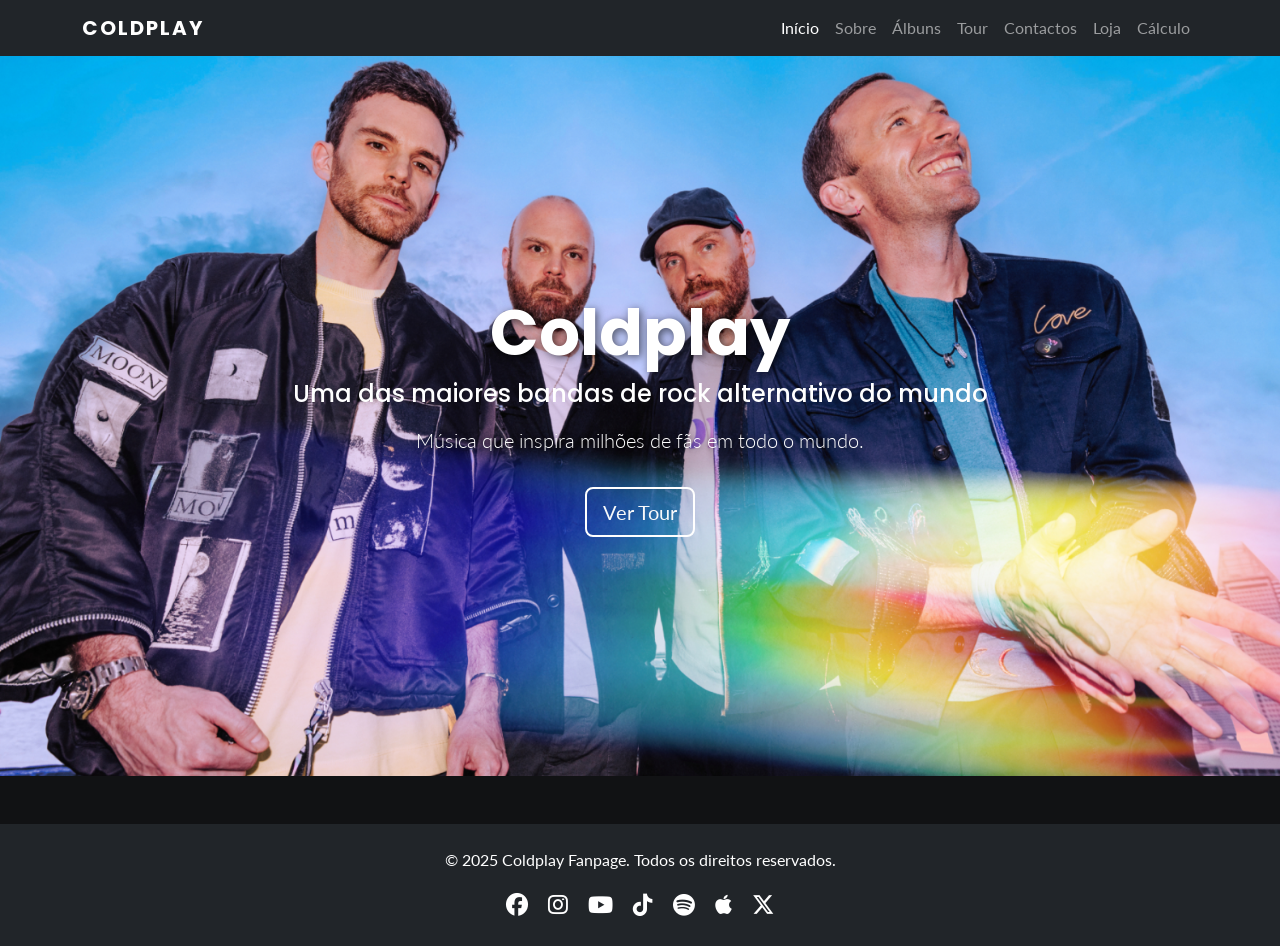
==== index.html @ 2f2eaa7e "Adiciona estrutura inicial do site e todos os arquivos do projeto" ====
<!DOCTYPE html>
<html lang="pt">
<head>
  <meta charset="UTF-8">
  <meta name="viewport" content="width=device-width, initial-scale=1">
  <title>Coldplay Fanpage | História, Álbuns, Tour e Contactos</title>

  <!-- SEO -->
  <meta name="description" content="Descubra tudo sobre Coldplay: história, álbuns de sucesso, concertos e formulário de contacto nesta fanpage dedicada.">
  <meta name="keywords" content="Coldplay, banda, música, rock alternativo, concertos, álbuns, Chris Martin, fanpage">
  <meta name="author" content="Nome do aluno">

  <!-- Bootstrap -->
  <link href="https://cdn.jsdelivr.net/npm/bootstrap@5.3.3/dist/css/bootstrap.min.css" rel="stylesheet">

  <!-- Google Fonts -->
  <link href="https://fonts.googleapis.com/css2?family=Lato:wght@400;700&family=Poppins:wght@400;700&display=swap" rel="stylesheet">

  <!-- Font Awesome -->
  <link rel="stylesheet" href="https://cdnjs.cloudflare.com/ajax/libs/font-awesome/6.5.0/css/all.min.css">

  <!-- CSS personalizado -->
  <link rel="stylesheet" href="css/style.css">
</head>
<body>
  <!-- Header -->
  <header>
    <nav class="navbar navbar-expand-lg navbar-dark bg-dark">
      <div class="container">
        <a class="navbar-brand fw-bold" href="index.html">COLDPLAY</a>
        <button class="navbar-toggler" type="button" data-bs-toggle="collapse" data-bs-target="#nav">
          <span class="navbar-toggler-icon"></span>
        </button>
        <div id="nav" class="collapse navbar-collapse">
          <ul class="navbar-nav ms-auto">
            <li class="nav-item"><a class="nav-link active" href="index.html">Início</a></li>
            <li class="nav-item"><a class="nav-link" href="sobre.html">Sobre</a></li>
            <li class="nav-item"><a class="nav-link" href="albuns.html">Álbuns</a></li>
            <li class="nav-item"><a class="nav-link" href="tour.html">Tour</a></li>
            <li class="nav-item"><a class="nav-link" href="contactos.html">Contactos</a></li>
            <li class="nav-item"><a class="nav-link" href="loja.html">Loja</a></li>
            <li class="nav-item"><a class="nav-link" href="calculadora.html">Cálculo</a></li>
  

          </ul>
        </div>
      </div>
    </nav>
  </header>

  <!-- Conteúdo principal -->
  <main>
    <section class="hero d-flex align-items-center text-center text-white" style="background:url('imagens/hero.jpg') center/cover no-repeat; height:80vh;">
      <div class="container">
        <h1 class="display-3 fw-bold">Coldplay</h1>
        <h2 class="h4 mb-3">Uma das maiores bandas de rock alternativo do mundo</h2>
        <p class="lead">Música que inspira milhões de fãs em todo o mundo.</p>
        <a href="tour.html" class="btn btn-outline-light btn-lg mt-3">Ver Tour</a>

        <!-- Imagem invisível para SEO -->
        <img src="imagens/hero.jpg" alt="Coldplay em concerto" style="display:none;">
      </div>
    </section>
  </main>

  <!-- Footer -->
  <footer class="bg-dark text-white text-center p-4 mt-5">
  <p>&copy; 2025 Coldplay Fanpage. Todos os direitos reservados.</p>

  <div class="footer-social">
    <a href="#" class="text-white me-3" aria-label="Facebook"><i class="fab fa-facebook"></i></a>
    <a href="#" class="text-white me-3" aria-label="Instagram"><i class="fab fa-instagram"></i></a>
    <a href="#" class="text-white me-3" aria-label="YouTube"><i class="fab fa-youtube"></i></a>
    <a href="#" class="text-white me-3" aria-label="TikTok"><i class="fab fa-tiktok"></i></a>
    <a href="#" class="text-white me-3" aria-label="Spotify"><i class="fab fa-spotify"></i></a>
    <a href="#" class="text-white me-3" aria-label="Apple Music"><i class="fab fa-apple"></i></a>
    <a href="#" class="text-white" aria-label="X (Twitter)"><i class="fab fa-x-twitter"></i></a>
  </div>
</footer>


  <!-- Scripts -->
  <script src="https://cdn.jsdelivr.net/npm/bootstrap@5.3.3/dist/js/bootstrap.bundle.min.js"></script>
  <script src="js/script.js"></script>
</body>
</html>
---- css/style.css ----
/* ---------- FONTES & BASE ---------- */
body {
  font-family: "Lato", sans-serif;
  color: #f0ecec;
  background-color: #111214;
  margin: 0;
  padding: 0;
}

h1, h2, h3, h4, h5 {
  font-family: "Poppins", sans-serif;
  font-weight: 700;
  color: #fff;
}

/* ---------- HERO SECTION ---------- */
.hero {
  position: relative;
}
.hero h1 {
  text-shadow: 2px 2px 8px rgba(0,0,0,0.6);
}
.hero p {
  font-size: 1.25rem;
  text-shadow: 1px 1px 6px rgba(0,0,0,0.6);
}
.hero .btn {
  border: 2px solid #fff;
  transition: all 0.3s ease;
}
.hero .btn:hover {
  background: #fff;
  color: #000;
}

/* ---------- NAVBAR ---------- */
.navbar-brand {
  font-family: "Poppins", sans-serif;
  letter-spacing: 2px;
}
.navbar-nav .nav-link {
  transition: color 0.3s ease;
}
.navbar-nav .nav-link:hover {
  color: #ffc107;
}

/* ---------- FOOTER ---------- */
footer a {
  font-size: 1.2rem;
  transition: color 0.3s ease;
}
footer a:hover {
  color: #ffc107;
}

footer {
  position: relative;
  bottom: 0;
  width: 100%;
}

/* ---------- CARDS (Álbuns & Membros) ---------- */
.card.album-card img.card-img-top,
.card img.card-img-top {
  width: 100%;
  height: 300px;
  object-fit: cover;
  object-position: center;
  display: block;
}

.album-card,
.card {
  transition: transform 0.2s ease, box-shadow 0.2s ease;
  height: 100%;
}
.album-card:hover,
.card:hover {
  transform: translateY(-5px);
  box-shadow: 0 1rem 2rem rgba(0,0,0,0.3);
}

/* ---------- CAROUSEL ---------- */
.carousel {
  max-width: 900px;
  margin: 0 auto;
}
.carousel-item img {
  width: 100%;
  height: 400px;
  object-fit: cover;
  object-position: center;
  border-radius: 10px;
}

/* ---------- FORMULÁRIO ---------- */
form#contactForm, 
form#contactForm label, 
form#contactForm input, 
form#contactForm textarea {
  color: #212226 !important; /* texto escuro dentro do formulário */
}

/* ---------- RESPONSIVIDADE EXTRA ---------- */
@media (max-width: 768px) {
  .hero {
    height: 60vh !important;
  }
  .hero h1 {
    font-size: 2.2rem;
  }
  .hero p {
    font-size: 1rem;
  }
  .card.album-card img.card-img-top,
  .card img.card-img-top {
    height: 200px;
  }
  .carousel-item img {
    height: 250px;
  }
}

/* ---------- AJUSTES EXTRA ---------- */
small {
  text-align: center;
}

img.responsiva {
  max-width: 100%;
  height: auto;
  display: block;
}

/* ---------- LOJA / CARRINHO ---------- */
.product-card img {
  height: 220px;
  object-fit: cover;
}

.cart-card {
  border: 1px solid #65707a;
}

.cart-item + .cart-item {
  border-top: 1px solid rgba(244, 236, 236, 0.08);
  padding-top: 0.5rem;
}


/* ---FOOTER---*/
.footer-social a {
  font-size: 1.4rem;
  transition: color 0.2s ease, transform 0.2s ease;
}

.footer-social a:hover {
  color: #ffc107;
  transform: translateY(-3px);
}

.filter-btn.active {
  background: #ffc107 !important;
  color: #000 !important;
  border-color: #ffc107 !important;
}

.hidden {
  opacity: 0;
  transform: scale(0.8);
  transition: opacity .3s ease, transform .3s ease;
}

.produto-card {
  transition: opacity .3s ease, transform .3s ease;
}

#produtos-container {
    display: flex;
    flex-wrap: wrap;
}
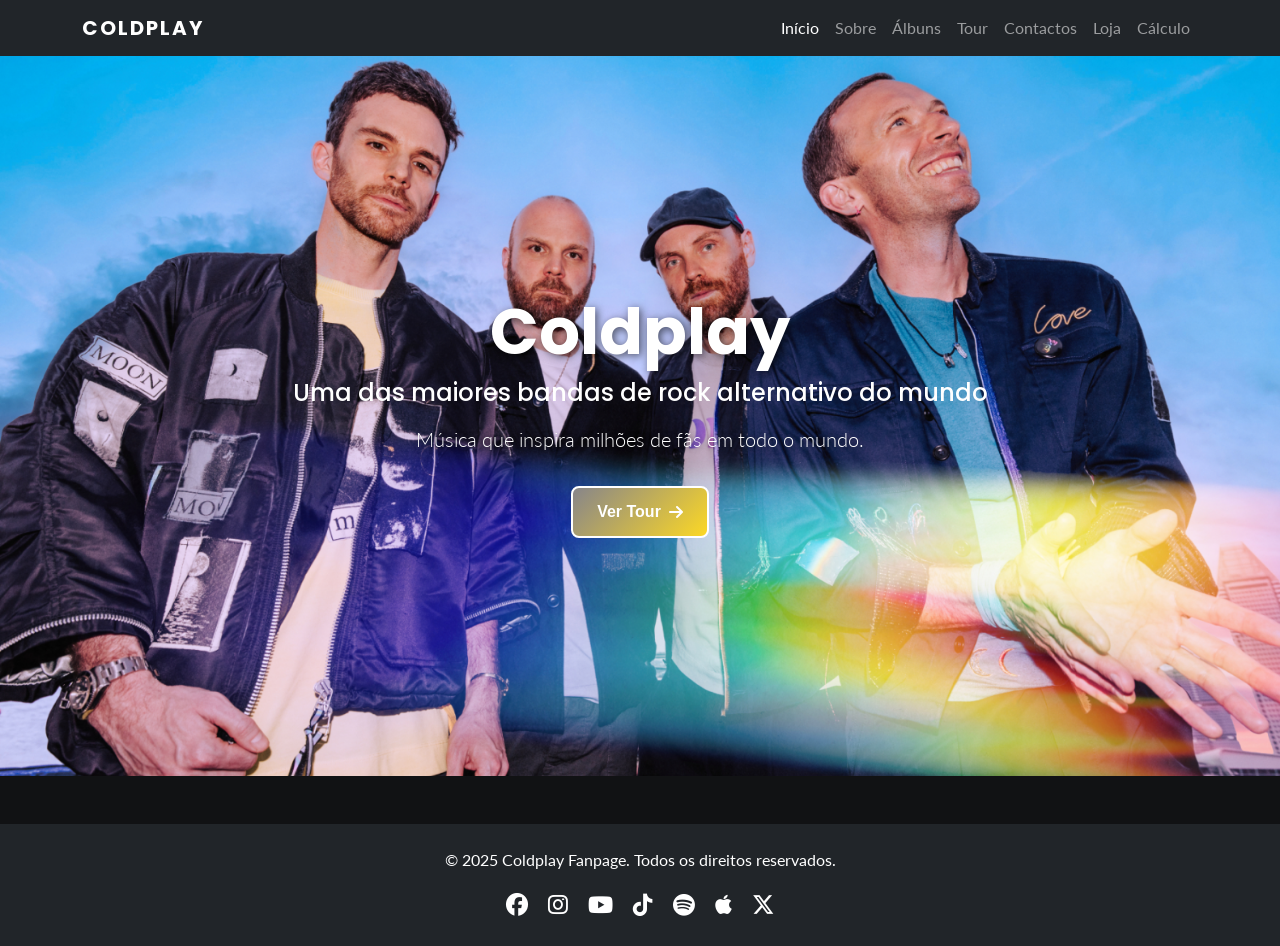
==== commit 1f044c37: "atualizacao" ====
--- a/index.html
+++ b/index.html
@@ -55,7 +55,8 @@
         <h1 class="display-3 fw-bold">Coldplay</h1>
         <h2 class="h4 mb-3">Uma das maiores bandas de rock alternativo do mundo</h2>
         <p class="lead">Música que inspira milhões de fãs em todo o mundo.</p>
-        <a href="tour.html" class="btn btn-outline-light btn-lg mt-3">Ver Tour</a>
+        <a href="tour.html" class="morphing-button mt-3"><span>Ver Tour</span><i class="fas fa-arrow-right"></i></a>
+
 
         <!-- Imagem invisível para SEO -->
         <img src="imagens/hero.jpg" alt="Coldplay em concerto" style="display:none;">
--- a/css/style.css
+++ b/css/style.css
@@ -183,3 +183,88 @@
 
 
 
+/*Botao ver tour atualizado*/
+
+.morphing-button {
+  position: relative;
+  padding: 12px 24px;
+  background: linear-gradient(135deg, #87858a, #fcd825);
+  border: 2px solid white;
+  border-radius: 8px;
+  color: white;
+  font-weight: 600;
+  font-size: 16px;
+  cursor: pointer;
+  overflow: hidden;
+  transition: all 0.3s cubic-bezier(0.4, 0, 0.2, 1);
+  display: inline-flex;
+  align-items: center;
+  gap: 8px;
+  text-decoration: none; /* mantém aparência de botão */
+}
+
+.morphing-button i {
+  transition: transform 0.3s ease;
+}
+
+/* HOVER → botão fica branco */
+.morphing-button:hover {
+  background: white !important;
+  color: black !important;
+  transform: translateY(-2px);
+  border-radius: 20px;
+  box-shadow: 0 5px 15px rgba(255,255,255,0.3);
+}
+
+.morphing-button:hover i {
+  transform: translateX(4px);
+  color: black !important;
+}
+
+
+/*cards infinte*/
+
+.infinite-scroll-container {
+  width: 100%;
+  max-width: 1200px;
+  margin: 0 auto;
+  overflow: hidden;
+  padding: 20px 0;
+}
+
+.infinite-scroll-track {
+  display: flex;
+  gap: 20px;
+  animation: scroll-cards 20s linear infinite;
+}
+
+.infinite-scroll-card {
+  flex: 0 0 250px;
+  background: #fff;
+  border-radius: 12px;
+  padding: 15px;
+  box-shadow: 0 4px 15px rgba(0, 0, 0, 0.1);
+  text-align: center;
+}
+
+.infinite-scroll-card img {
+  width: 100%;
+  height: 160px;
+  object-fit: cover;
+  border-radius: 10px;
+}
+
+.infinite-scroll-card h3 {
+  margin-top: 10px;
+  font-size: 18px;
+}
+
+.infinite-scroll-card p {
+  color: #555;
+  font-size: 14px;
+}
+
+@keyframes scroll-cards {
+  0% { transform: translateX(0); }
+  100% { transform: translateX(calc(-250px * 4 - 80px)); }
+}
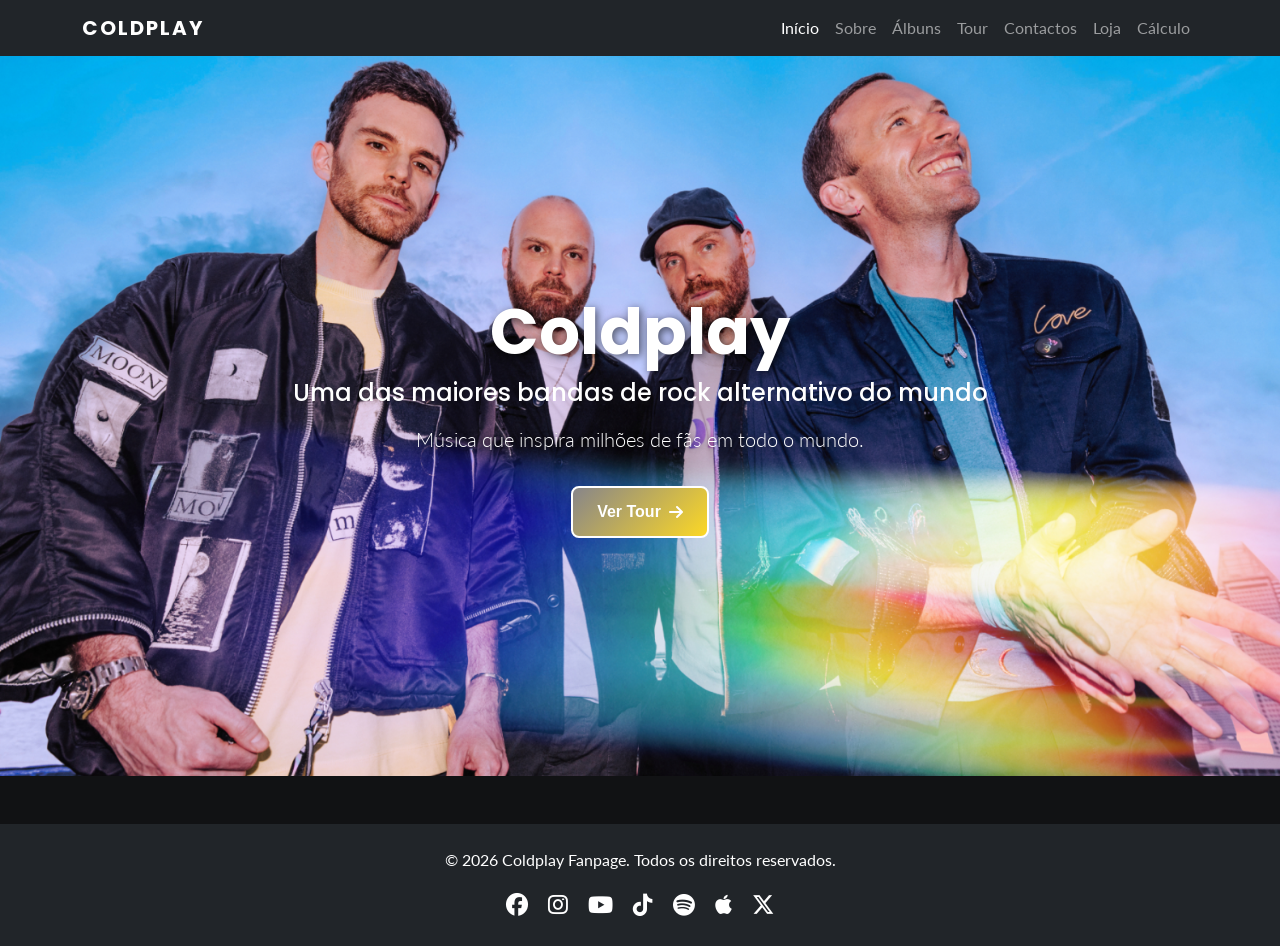
==== commit 0415fea3: "update year 2026" ====
--- a/index.html
+++ b/index.html
@@ -66,7 +66,7 @@
 
   <!-- Footer -->
   <footer class="bg-dark text-white text-center p-4 mt-5">
-  <p>&copy; 2025 Coldplay Fanpage. Todos os direitos reservados.</p>
+  <p>&copy; 2026 Coldplay Fanpage. Todos os direitos reservados.</p>
 
   <div class="footer-social">
     <a href="#" class="text-white me-3" aria-label="Facebook"><i class="fab fa-facebook"></i></a>
